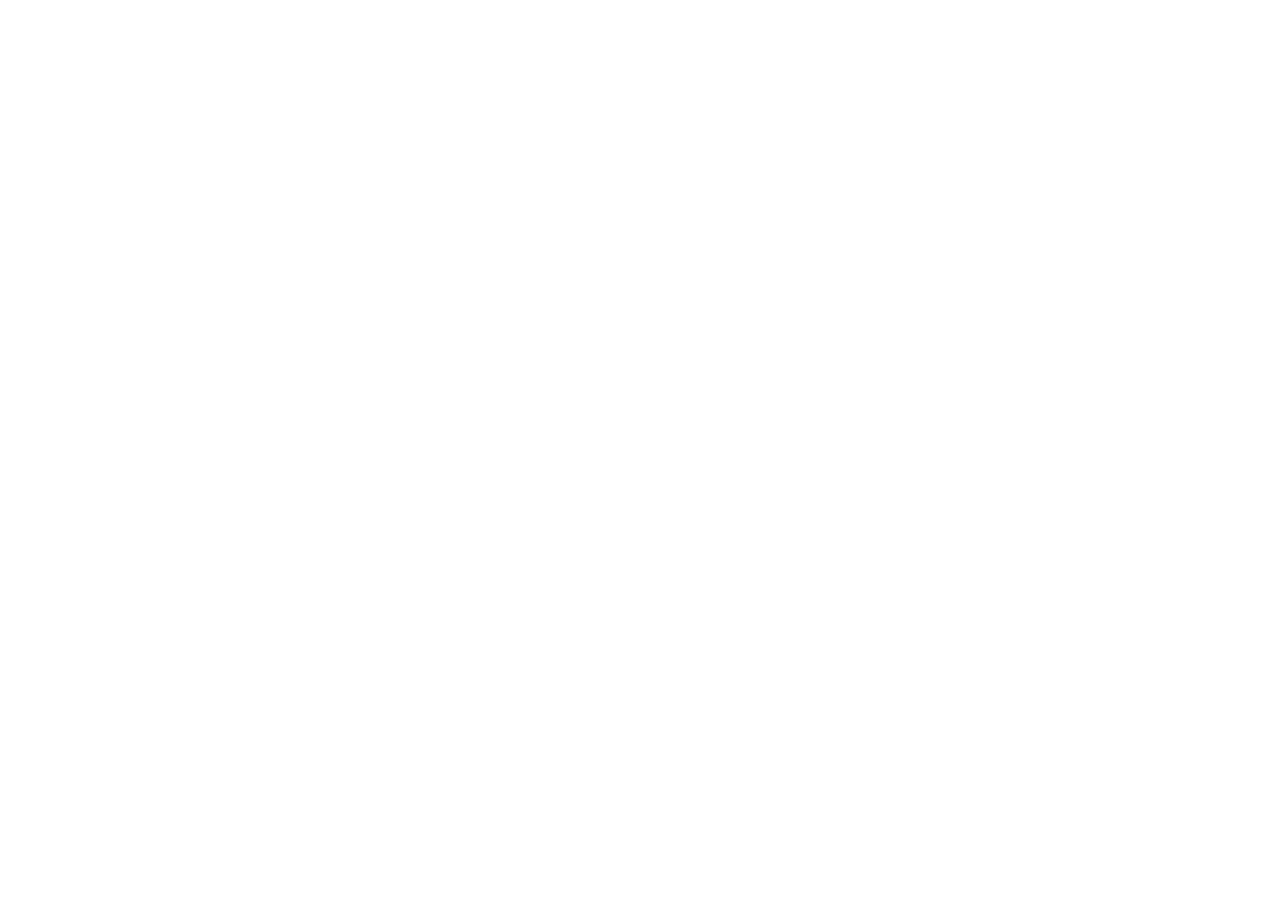
==== controle/index.html @ 3ed5cd14 "anim_2d.11" ====
<!DOCTYPE html>
<html lang="en">
<head>
    <meta charset="UTF-8">
    <meta http-equiv="X-UA-Compatible" content="IE=edge">
    <meta name="viewport" content="width=device-width, initial-scale=1.0">
    <title>Fundo animado</title>
    <link rel="stylesheet" href="style.css">
</head>
<body>
    <div class="fundo">
        <div class="controle">
            <div class="analogico-direito"></div>
            <div class="analogico-esquerdo"></div>
            <div class="setas"></div>
            <div class="bola"></div>
            <div class="x"></div>
            <div class="quadrado"></div>
            <div class="triangulo"></div>
            <div class="r"></div>
            <div class="l"></div>
        </div>
    </div>
</body>

</html>
---- controle/style.css ----
* {
    padding: 0;
    margin: 0;
    box-sizing: border-box;
}
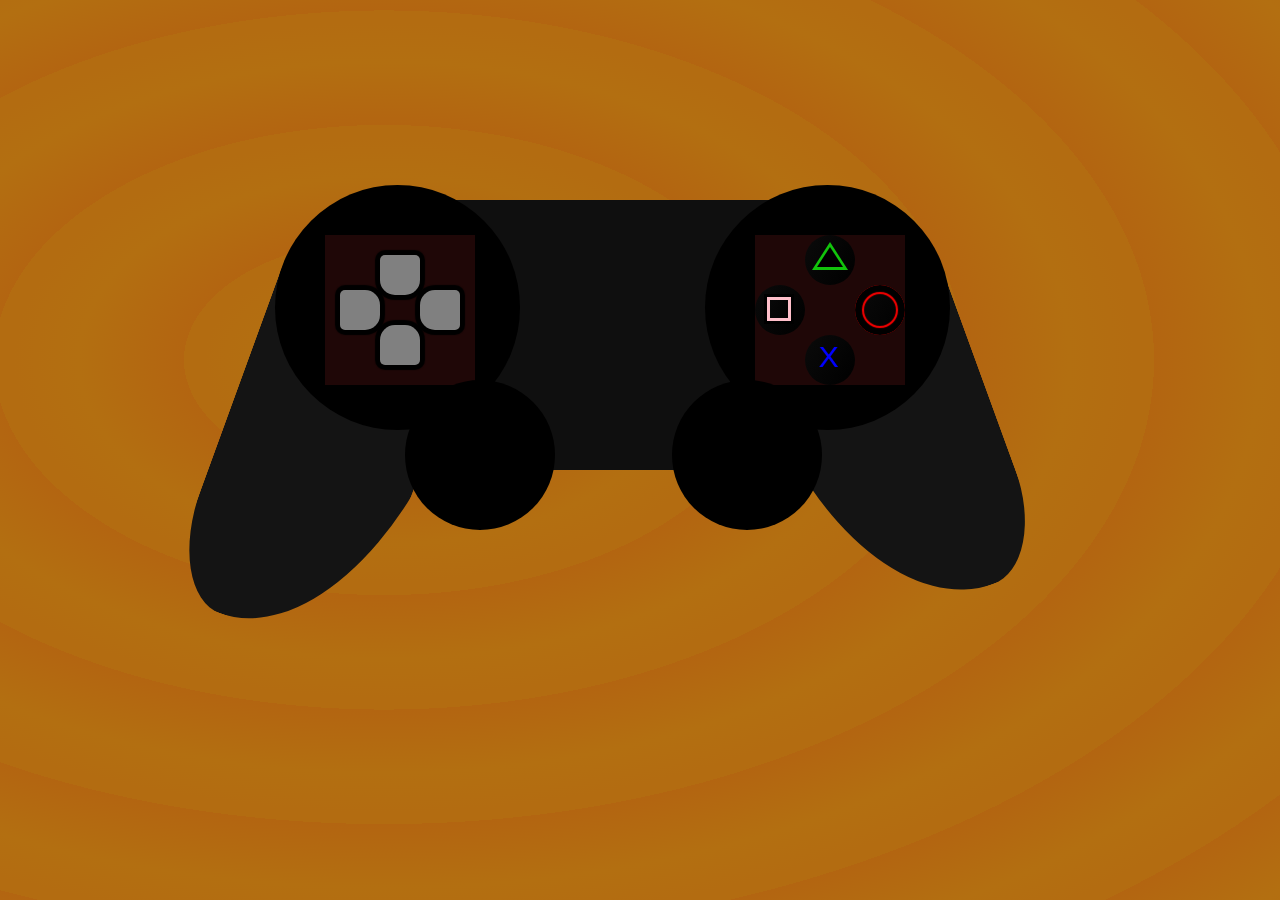
==== commit 4b935289: "anim_2d.12" ====
--- a/controle/index.html
+++ b/controle/index.html
@@ -10,15 +10,32 @@
 <body>
     <div class="fundo">
         <div class="controle">
-            <div class="analogico-direito"></div>
-            <div class="analogico-esquerdo"></div>
-            <div class="setas"></div>
-            <div class="bola"></div>
-            <div class="x"></div>
-            <div class="quadrado"></div>
-            <div class="triangulo"></div>
-            <div class="r"></div>
-            <div class="l"></div>
+            <div class="container-analogico">
+                <div class="analogico-direito"></div>
+                <div class="analogico-esquerdo"></div>
+            </div>
+            <div class="container-setas">
+            <div class="setas">
+                <div class="esquerda"></div>
+                <div class="direita"></div>
+                <div class="cima"></div>
+                <div class="baixo"></div>
+            </div>
+            </div>
+            <div class="container-botoes">
+                <div class="botoes">
+                    <div class="bola"></div>
+                    <div class="x"></div>
+                    <div class="quadrado"></div>
+                    <div class="triangulo"></div>
+                </div>
+                
+            </div>
+            <div class="container-rl">
+                <div class="r"></div>
+                <div class="l"></div>
+            </div>
+            
         </div>
     </div>
 </body>
--- a/controle/style.css
+++ b/controle/style.css
@@ -3,4 +3,227 @@
     padding: 0;
     margin: 0;
     box-sizing: border-box;
+}
+
+.fundo {
+    display: flex;
+    
+    width: 100vw;
+    height: 100vh;
+    background: repeating-radial-gradient(farthest-corner at 30% 40%,rgb(179, 101, 17)10px, rgb(179, 111, 17) 115px, rgb(179, 108, 17)180px, rgb(179, 108, 17) 200px);
+}
+
+.controle {
+    position: absolute;
+    top: 200px;
+    left: 290px;
+    width: 640px;
+    height: 270px;
+    border-radius: 25%;
+    background: rgb(15, 15, 15);
+}
+
+.controle::before {
+    content: "";
+    position: absolute;
+    top: 60px;
+    left: -68px;
+    border-left: 200px solid rgb(20, 20, 20);
+    border-radius: 70% 50% 500% 200%;
+    transform: rotate(20deg);
+    width: 10px;
+    height: 380px;
+}
+
+.controle::after {
+    content: "";
+    position: absolute;
+    top: 60px;
+    left: 496px;
+    border-right: 200px solid rgb(20, 20, 20);
+    border-radius: 70% 50% 200% 500%;
+    transform: rotate(-20deg);
+    width: 10px;
+    height: 350px;
+}
+
+.container-analogico {
+    position: absolute;
+    top: 180px;
+    left: 115px;
+    width: 150px;
+    height: 150px;
+    border-radius: 50%;
+    background: black;
+    z-index: 10;
+
+}
+
+.container-analogico::before {
+    content: "";
+    position: absolute;
+    left: 178%;
+    width: 150px;
+    height: 150px;
+    border-radius: 50%;
+    background: black;
+    z-index: 10;
+
+}
+
+.container-setas {
+    position: absolute;
+    top: -15px;
+    left: -15px;
+    width: 245px;
+    height: 245px;
+    border-radius: 50%;
+    background: black;
+    z-index: 5;
+}
+
+.container-botoes {
+    position: absolute;
+    top: -15px;
+    left: 415px;
+    width: 245px;
+    height: 245px;
+    border-radius: 50%;
+    background: black;
+    z-index: 5;
+}
+
+.setas {
+    position: absolute;
+    display: flex;
+    justify-content: center;
+    align-items: center;
+    top: 50px;
+    left: 50px;
+    width: 150px;
+    height: 150px;
+    background: rgb(31, 7, 7);
+}
+
+.setas div{
+    position: absolute;
+    
+    width: 40px;
+    height: 40px;
+    border-radius: 5px 5px 15px 15px;
+
+    box-shadow: 0 0 1px 5px black;
+    background: gray;
+    z-index: 10;
+}
+
+.setas .esquerda {    
+    left: 15px;
+    transform: rotate(270deg);
+}
+
+.setas .cima {
+    top: 20px;
+    transform: rotate(0);
+}
+
+.setas .baixo {
+    
+    top: 90px;
+    transform: rotate(180deg);
+}
+
+.setas .direita {
+    left: 95px;
+    transform: rotate(90deg);
+}
+
+.botoes {
+    position: absolute;
+    display: flex;
+    justify-content: center;
+    align-items: center;
+    top: 50px;
+    left: 50px;
+    width: 150px;
+    height: 150px;
+    background: rgb(31, 7, 7);
+}
+
+.botoes div {
+    position: absolute;
+    width: 50px;
+    height: 50px;
+    border-radius: 50%;
+    background: linear-gradient(120deg, rgb(10, 10, 10),rgb(0, 0, 0));
+}
+
+.botoes .bola {    
+    left: 100px;
+}
+
+.bola::after {
+    content: "";
+    position: absolute;
+    width: 100%;
+    height: 100%;
+    border-radius: 50%;
+    box-shadow: 0 0 1px 7px inset, 0 0 1px 9px inset red;
+}
+
+.botoes .x {
+    top: 100px;
+}
+
+.x::after {
+    content: "X";
+    position: absolute;
+    top: 5px;
+    left: 14px;
+    font-size: 30px;
+    font-family:Verdana, Geneva, Tahoma, sans-serif;
+    color: blue;
+}
+
+.botoes .quadrado {
+    left: 0;
+}
+
+.quadrado::after {
+    content: "";
+    position: absolute;
+    top: 9px;
+    left: 9px;
+    width: 60%;
+    height: 60%;
+    background: linear-gradient(120deg, rgb(10, 10, 10),rgb(0, 0, 0));
+    box-shadow:0 0 0 3px inset black, 0 0 0 6px inset pink;
+}
+
+.botoes .triangulo {
+    top: 0;
+}
+
+.triangulo::after {
+    content: "";
+    position: absolute;   
+    top: 7px;
+    left: 7px;
+    border-left: 18px solid transparent;
+    border-right: 18px solid transparent; 
+    border-bottom: 28px solid rgb(18, 196, 12);   
+    box-shadow: 0 0 1px 7px inset, 0 0 1px 9px inset red;
+}
+
+.triangulo:before {
+    position:absolute;
+    content:"";
+    top: 7px;
+    left: 7px;
+    margin-top:5.2px;
+    margin-left:5px;
+    border-left: 13px solid transparent;
+    border-right: 13px solid transparent;
+    border-bottom: 20px solid rgb(0, 0, 0);
+    z-index: 10;
 }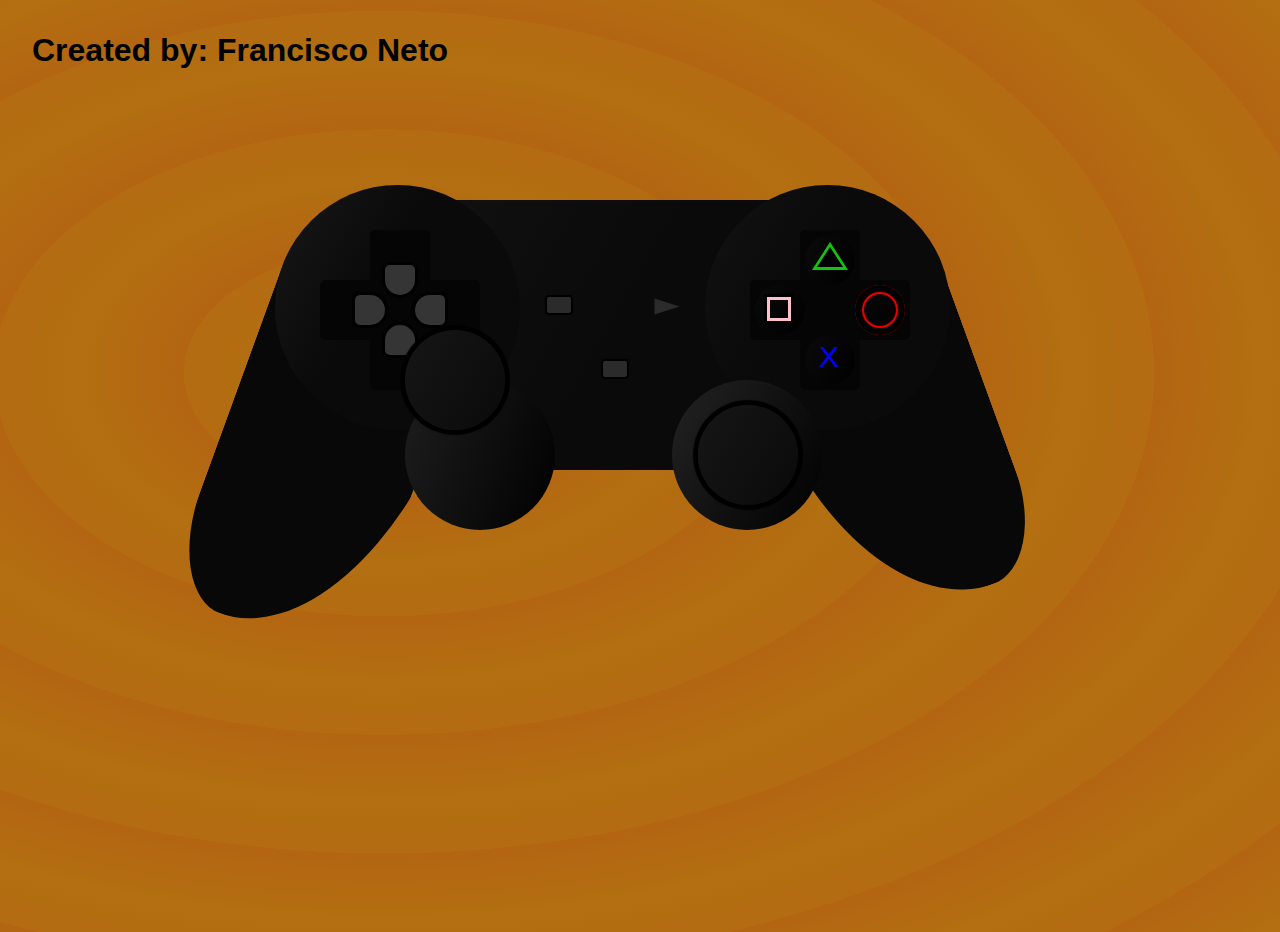
==== commit 83eaa802: "anim_2d.13" ====
--- a/controle/index.html
+++ b/controle/index.html
@@ -8,11 +8,11 @@
     <link rel="stylesheet" href="style.css">
 </head>
 <body>
-    <div class="fundo">
+    <h1>Created by: Francisco Neto</h1>
         <div class="controle">
-            <div class="container-analogico">
-                <div class="analogico-direito"></div>
-                <div class="analogico-esquerdo"></div>
+            <div id="cont-an" class="container-analogico">
+                <div id="an-dir" class="analogico-direito"></div>
+                <div id="an-esq" class="analogico-esquerdo"></div>
             </div>
             <div class="container-setas">
             <div class="setas">
@@ -20,6 +20,10 @@
                 <div class="direita"></div>
                 <div class="cima"></div>
                 <div class="baixo"></div>
+            </div>
+            <div class="meio">
+                <div class="select-analog"></div>
+                <div class="start"></div>
             </div>
             </div>
             <div class="container-botoes">
@@ -37,7 +41,36 @@
             </div>
             
         </div>
-    </div>
 </body>
+<script>
+    var root = document.documentElement;
+    const contAn = document.getElementById("cont-an");
+    const analogicoEsquerdo = document.getElementById("an-esq");
+    const analogicoDireito = document.getElementById("an-dir");
+
+    analogicoEsquerdo.addEventListener("mousemove", evento => {
+        let x = evento.clientX / innerWidth;
+        let y = evento.clientY / innerHeight;
+
+        x *= x * (x + 1.5) * 15;
+        y *= y * 15;
+
+        root.style.setProperty("--mouse-x", x);
+        root.style.setProperty("--mouse-y", y);
+
+    })
+
+    analogicoDireito.addEventListener("mousemove", evento2 => {
+        let x = evento2.clientX / innerWidth;
+        let y = evento2.clientY / innerHeight;
+
+        x *= x * (x + 1.5) * 15;
+        y *= y * 15;
+
+        root.style.setProperty("--mouse-x", x);
+        root.style.setProperty("--mouse-y", y);
+
+    })
+</script>
 
 </html>--- a/controle/style.css
+++ b/controle/style.css
@@ -5,30 +5,57 @@
     box-sizing: border-box;
 }
 
-.fundo {
-    display: flex;
-    
+h1 {
+    font-family: 'Lucida Sans', 'Lucida Sans Regular', 'Lucida Grande', 'Lucida Sans Unicode', Geneva, Verdana, sans-serif;
+    margin: 2rem 2rem 0.5rem 2rem;
+}
+
+h2 {
+    font-family: 'Lucida Sans', 'Lucida Sans Regular', 'Lucida Grande', 'Lucida Sans Unicode', Geneva, Verdana, sans-serif;
+    margin: 1rem 2rem 0.5rem 2rem;
+}
+
+.controls {
+    font-family: 'Lucida Sans', 'Lucida Sans Regular', 'Lucida Grande', 'Lucida Sans Unicode', Geneva, Verdana, sans-serif;
+    display: inline-block;
+    min-width: 25rem;
+    min-height: 2.5rem;
+    margin: 0 2rem 1rem 2rem;
+    background: chartreuse;
+}
+
+.controls input {
+    width: 2rem;
+    height: 1.5rem;
+    margin: 0.5rem 0.5rem 1rem 0.5rem;
+}
+
+body {
     width: 100vw;
     height: 100vh;
     background: repeating-radial-gradient(farthest-corner at 30% 40%,rgb(179, 101, 17)10px, rgb(179, 111, 17) 115px, rgb(179, 108, 17)180px, rgb(179, 108, 17) 200px);
 }
 
 .controle {
+    display: flex;
     position: absolute;
     top: 200px;
     left: 290px;
     width: 640px;
     height: 270px;
     border-radius: 25%;
-    background: rgb(15, 15, 15);
+    background: linear-gradient(120deg,rgb(15, 15, 15) 25%, rgb(10, 10, 10)50%);
+
 }
 
 .controle::before {
+    display: flex;
+
     content: "";
     position: absolute;
     top: 60px;
     left: -68px;
-    border-left: 200px solid rgb(20, 20, 20);
+    border-left: 200px solid rgb(8, 8, 8);
     border-radius: 70% 50% 500% 200%;
     transform: rotate(20deg);
     width: 10px;
@@ -36,11 +63,13 @@
 }
 
 .controle::after {
+    display: flex;
+
     content: "";
     position: absolute;
     top: 60px;
     left: 496px;
-    border-right: 200px solid rgb(20, 20, 20);
+    border-right: 200px solid rgb(8, 8, 8);
     border-radius: 70% 50% 200% 500%;
     transform: rotate(-20deg);
     width: 10px;
@@ -48,52 +77,88 @@
 }
 
 .container-analogico {
+    display: flex;
+
     position: absolute;
     top: 180px;
     left: 115px;
     width: 150px;
     height: 150px;
     border-radius: 50%;
-    background: black;
+    background: linear-gradient(110deg, rgb(31, 30, 30), black);
     z-index: 10;
 
 }
 
 .container-analogico::before {
+
     content: "";
     position: absolute;
     left: 178%;
     width: 150px;
     height: 150px;
     border-radius: 50%;
-    background: black;
-    z-index: 10;
-
+    background: linear-gradient(120deg, rgb(36, 35, 35), black);
+    z-index: 10;
+}
+
+.analogico-direito {
+
+    position: absolute;
+    left: 195%;
+    top: 50%;
+    transform: translateY(-50%);
+    width: 100px;
+    height: 100px;
+    border-radius: 50%;
+    background: linear-gradient(120deg, rgb(22, 22, 22), rgb(10, 10, 10));
+    box-shadow: 0 0 1px 5px black;
+    z-index: 10;
+}
+
+.analogico-esquerdo {
+
+    position: absolute;
+    left: calc(var(--mouse-x) * 0.66rem);
+    top: calc(var(--mouse-y) * 0.66rem);
+    transform: translateY(-50%);
+    width: 100px;
+    height: 100px;
+    border-radius: 50%;
+    background: linear-gradient(120deg, rgb(22, 22, 22), rgb(10, 10, 10));
+    box-shadow: 0 0 1px 5px black;
+    z-index: 10;
 }
 
 .container-setas {
+    display: flex;
+
     position: absolute;
     top: -15px;
     left: -15px;
     width: 245px;
     height: 245px;
     border-radius: 50%;
-    background: black;
+    background: linear-gradient(120deg, rgb(22, 22, 22)5%, rgb(15, 15, 15) 25%, rgb(10, 10, 10)40%);
     z-index: 5;
 }
 
 .container-botoes {
+    display: flex;
+
     position: absolute;
     top: -15px;
     left: 415px;
     width: 245px;
     height: 245px;
     border-radius: 50%;
-    background: black;
+    background: linear-gradient(120deg, rgb(22, 22, 22)5%, rgb(15, 15, 15) 15%, rgb(10, 10, 10)40%);
     z-index: 5;
 }
 
 .setas {
+    display: flex;
+
     position: absolute;
     display: flex;
     justify-content: center;
@@ -102,28 +167,50 @@
     left: 50px;
     width: 150px;
     height: 150px;
-    background: rgb(31, 7, 7);
+}
+
+
+.setas::before {
+    content: "";
+    position: absolute;
+    width: 60px;
+    height: 160px;
+    border-radius: 5px;
+    background: rgb(5, 5, 5);
+}
+
+.setas::after {
+    content: "";
+    position: absolute;
+    width: 60px;
+    height: 160px;
+    border-radius: 5px;
+    transform: rotate(90deg);
+    background: rgb(5, 5, 5);
 }
 
 .setas div{
+    display: flex;
+
     position: absolute;
     
-    width: 40px;
-    height: 40px;
+    width: 30px;
+    height: 30px;
     border-radius: 5px 5px 15px 15px;
 
-    box-shadow: 0 0 1px 5px black;
-    background: gray;
+    box-shadow: 0 0 1px 3px black;
+    background: rgb(53, 53, 53);
     z-index: 10;
 }
 
 .setas .esquerda {    
-    left: 15px;
+    left: 30px;
     transform: rotate(270deg);
+
 }
 
 .setas .cima {
-    top: 20px;
+    top: 30px;
     transform: rotate(0);
 }
 
@@ -134,11 +221,13 @@
 }
 
 .setas .direita {
-    left: 95px;
+    left: 90px;
     transform: rotate(90deg);
 }
 
 .botoes {
+    display: flex;
+
     position: absolute;
     display: flex;
     justify-content: center;
@@ -147,15 +236,35 @@
     left: 50px;
     width: 150px;
     height: 150px;
-    background: rgb(31, 7, 7);
+}
+
+.botoes::before {
+    content: "";
+    position: absolute;
+    width: 60px;
+    height: 160px;
+    border-radius: 5px;
+    background: rgb(5, 5, 5);
+}
+
+.botoes::after {
+    content: "";
+    position: absolute;
+    width: 60px;
+    height: 160px;
+    border-radius: 5px;
+    transform: rotate(90deg);
+    background: rgb(5, 5, 5);
 }
 
 .botoes div {
+
     position: absolute;
     width: 50px;
     height: 50px;
     border-radius: 50%;
     background: linear-gradient(120deg, rgb(10, 10, 10),rgb(0, 0, 0));
+    z-index: 20;
 }
 
 .botoes .bola {    
@@ -226,4 +335,41 @@
     border-right: 13px solid transparent;
     border-bottom: 20px solid rgb(0, 0, 0);
     z-index: 10;
+}
+
+.select-analog {
+    position: absolute;
+    top: 7rem;
+    left: 17rem;
+    width: 1.5rem;
+    height: 1rem;
+    background: rgb(44, 43, 43);
+    border-radius: 2px;
+    box-shadow: 0 0 1px 2px black;
+}
+
+.select-analog::before {
+    content: "";
+    position: absolute;
+    top: 4rem;
+    left: 3.5rem;
+    width: 1.5rem;
+    height: 1rem;
+    background: rgb(44, 43, 43);
+    border-radius: 2px;
+    box-shadow: 0 0 1px 2px black;
+    z-index: 100;
+}
+
+.select-analog::after {
+    content: "";
+    position: absolute;
+    top: -0.2rem;
+    left: 7rem;
+    border-left: 8px solid transparent;
+    border-right: 8px solid transparent;
+    border-bottom: 25px solid rgb(44, 43, 43);
+    transform: rotate(90deg);
+    width: 0;
+    height: 0;
 }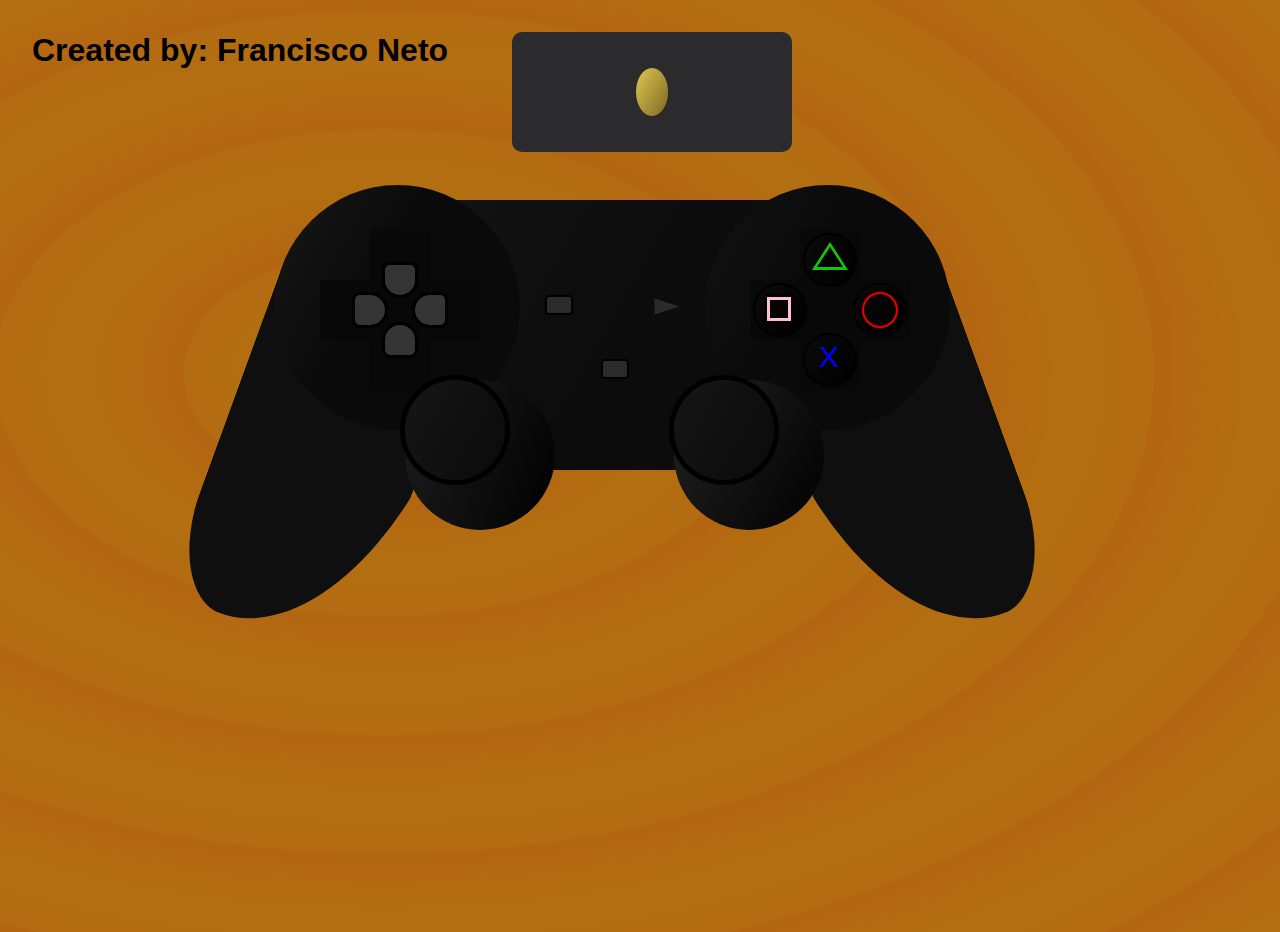
==== commit 1fe6dcb2: "anim_2d.14" ====
--- a/controle/index.html
+++ b/controle/index.html
@@ -9,10 +9,16 @@
 </head>
 <body>
     <h1>Created by: Francisco Neto</h1>
+
+    <div class="tela">
+        <div id="egg" class="boneco"></div>
+    </div>
         <div class="controle">
-            <div id="cont-an" class="container-analogico">
+            <div id="cont-esq" class="container-analogico-esq">
+                <div id="an-esq" class="analogico-esquerdo"></div>
+            </div>
+            <div id="cont-dir" class="container-analogico-dir">
                 <div id="an-dir" class="analogico-direito"></div>
-                <div id="an-esq" class="analogico-esquerdo"></div>
             </div>
             <div class="container-setas">
             <div class="setas">
@@ -44,31 +50,32 @@
 </body>
 <script>
     var root = document.documentElement;
-    const contAn = document.getElementById("cont-an");
     const analogicoEsquerdo = document.getElementById("an-esq");
     const analogicoDireito = document.getElementById("an-dir");
+    let egg = document.getElementById("egg");
 
     analogicoEsquerdo.addEventListener("mousemove", evento => {
-        let x = evento.clientX / innerWidth;
-        let y = evento.clientY / innerHeight;
+        let x = evento.offsetX / innerWidth;
+        let y = evento.offsetY / innerHeight;
 
-        x *= x * (x + 1.5) * 15;
-        y *= y * 15;
+        x *=  40;
+        y *=  30;
 
-        root.style.setProperty("--mouse-x", x);
-        root.style.setProperty("--mouse-y", y);
+        root.style.setProperty("--mouse-esq-x", x);
+        root.style.setProperty("--mouse-esq-y", y);
 
     })
 
     analogicoDireito.addEventListener("mousemove", evento2 => {
-        let x = evento2.clientX / innerWidth;
-        let y = evento2.clientY / innerHeight;
+        let x = evento2.offsetX  / innerWidth;
+        let y = evento2.offsetY / innerHeight;
 
-        x *= x * (x + 1.5) * 15;
-        y *= y * 15;
+        x *= 40;
+        y *= 30;
 
-        root.style.setProperty("--mouse-x", x);
-        root.style.setProperty("--mouse-y", y);
+
+        root.style.setProperty("--mouse-dir-x", x);
+        root.style.setProperty("--mouse-dir-y", y);
 
     })
 </script>
--- a/controle/style.css
+++ b/controle/style.css
@@ -7,6 +7,7 @@
 
 h1 {
     font-family: 'Lucida Sans', 'Lucida Sans Regular', 'Lucida Grande', 'Lucida Sans Unicode', Geneva, Verdana, sans-serif;
+    font-size: 2rem;
     margin: 2rem 2rem 0.5rem 2rem;
 }
 
@@ -15,19 +16,31 @@
     margin: 1rem 2rem 0.5rem 2rem;
 }
 
-.controls {
-    font-family: 'Lucida Sans', 'Lucida Sans Regular', 'Lucida Grande', 'Lucida Sans Unicode', Geneva, Verdana, sans-serif;
-    display: inline-block;
-    min-width: 25rem;
-    min-height: 2.5rem;
-    margin: 0 2rem 1rem 2rem;
-    background: chartreuse;
-}
-
-.controls input {
-    width: 2rem;
-    height: 1.5rem;
-    margin: 0.5rem 0.5rem 1rem 0.5rem;
+.tela {
+    display: flex;
+    position: absolute;
+    justify-content: center;
+    align-items: center;
+    top: 2rem;
+    left: 32rem;
+    width: 280px;
+    height: 120px;
+    border-radius: 10px;
+    background-color: rgb(43, 43, 46);
+}
+
+.boneco {
+    display: flex;
+    position: absolute;
+    width: 2em;
+    height: 3em;
+    border-radius: 50%;
+    background: linear-gradient(120deg, rgb(221, 200, 84), rgb(128, 105, 33));
+}
+
+#egg {
+    left: calc(var(--mouse-dir-x) * 2.5rem);
+    top: calc(var(--mouse-dir-y) * 1.2rem);
 }
 
 body {
@@ -44,8 +57,7 @@
     width: 640px;
     height: 270px;
     border-radius: 25%;
-    background: linear-gradient(120deg,rgb(15, 15, 15) 25%, rgb(10, 10, 10)50%);
-
+    background: linear-gradient(120deg,rgb(17, 17, 17) 25%, rgb(12, 12, 12)50%);
 }
 
 .controle::before {
@@ -55,7 +67,7 @@
     position: absolute;
     top: 60px;
     left: -68px;
-    border-left: 200px solid rgb(8, 8, 8);
+    border-left: 200px solid rgb(15, 15, 15);
     border-radius: 70% 50% 500% 200%;
     transform: rotate(20deg);
     width: 10px;
@@ -68,15 +80,15 @@
     content: "";
     position: absolute;
     top: 60px;
-    left: 496px;
-    border-right: 200px solid rgb(8, 8, 8);
+    left: 502px;
+    border-right: 200px solid rgb(15, 15, 15);
     border-radius: 70% 50% 200% 500%;
     transform: rotate(-20deg);
     width: 10px;
-    height: 350px;
-}
-
-.container-analogico {
+    height: 380px;
+}
+
+.container-analogico-esq {
     display: flex;
 
     position: absolute;
@@ -90,11 +102,12 @@
 
 }
 
-.container-analogico::before {
-
-    content: "";
-    position: absolute;
-    left: 178%;
+.container-analogico-dir{
+
+    content: "";
+    position: absolute;
+    top: 180px;
+    left: 24rem;
     width: 150px;
     height: 150px;
     border-radius: 50%;
@@ -105,9 +118,8 @@
 .analogico-direito {
 
     position: absolute;
-    left: 195%;
-    top: 50%;
-    transform: translateY(-50%);
+    left: calc(var(--mouse-dir-x) * 1rem);
+    top: calc(var(--mouse-dir-y) * 1rem);
     width: 100px;
     height: 100px;
     border-radius: 50%;
@@ -119,9 +131,8 @@
 .analogico-esquerdo {
 
     position: absolute;
-    left: calc(var(--mouse-x) * 0.66rem);
-    top: calc(var(--mouse-y) * 0.66rem);
-    transform: translateY(-50%);
+    left: calc(var(--mouse-esq-x) * 1rem);
+    top: calc(var(--mouse-esq-y) * 1rem);
     width: 100px;
     height: 100px;
     border-radius: 50%;
@@ -176,7 +187,7 @@
     width: 60px;
     height: 160px;
     border-radius: 5px;
-    background: rgb(5, 5, 5);
+    background: rgb(8, 8, 8);
 }
 
 .setas::after {
@@ -186,7 +197,7 @@
     height: 160px;
     border-radius: 5px;
     transform: rotate(90deg);
-    background: rgb(5, 5, 5);
+    background: rgb(8, 8, 8);
 }
 
 .setas div{
@@ -244,7 +255,7 @@
     width: 60px;
     height: 160px;
     border-radius: 5px;
-    background: rgb(5, 5, 5);
+    background: rgb(8, 8, 8);
 }
 
 .botoes::after {
@@ -254,7 +265,7 @@
     height: 160px;
     border-radius: 5px;
     transform: rotate(90deg);
-    background: rgb(5, 5, 5);
+    background: rgb(8, 8, 8);
 }
 
 .botoes div {
@@ -264,11 +275,13 @@
     height: 50px;
     border-radius: 50%;
     background: linear-gradient(120deg, rgb(10, 10, 10),rgb(0, 0, 0));
+    box-shadow: 0 0 1px 2px black;
     z-index: 20;
 }
 
 .botoes .bola {    
     left: 100px;
+    box-shadow: 0 0 1px 7px inset black, 0 0 1px 9px inset red ;
 }
 
 .bola::after {
@@ -277,7 +290,7 @@
     width: 100%;
     height: 100%;
     border-radius: 50%;
-    box-shadow: 0 0 1px 7px inset, 0 0 1px 9px inset red;
+    box-shadow:5px 3px 3px 1px inset rgba(59, 59, 59, 0.13), 0 0 1px 1px inset black, 0 0 1px 2px black;
 }
 
 .botoes .x {
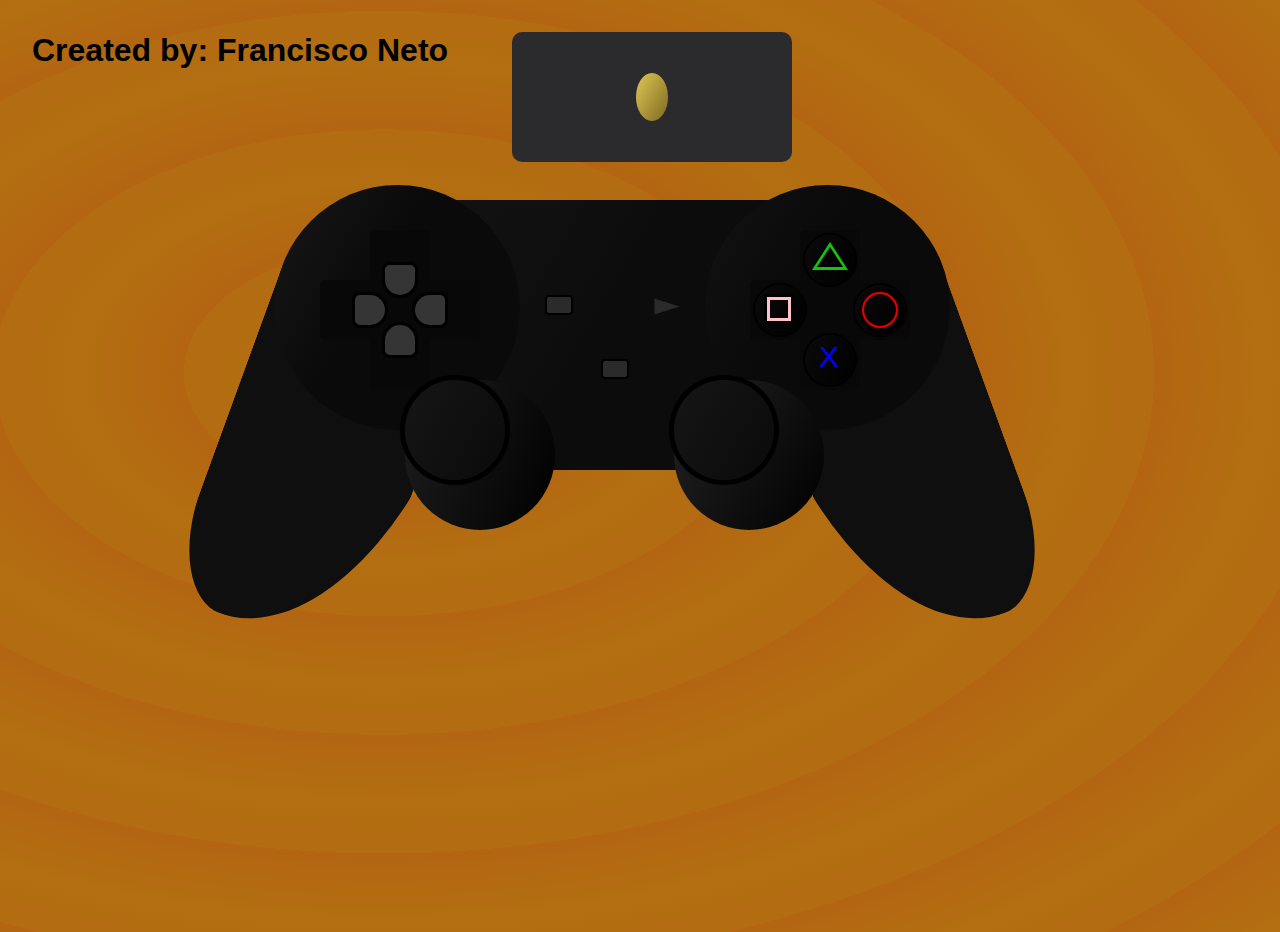
==== commit dfa76f21: "anim_2d.15" ====
--- a/controle/index.html
+++ b/controle/index.html
@@ -4,7 +4,7 @@
     <meta charset="UTF-8">
     <meta http-equiv="X-UA-Compatible" content="IE=edge">
     <meta name="viewport" content="width=device-width, initial-scale=1.0">
-    <title>Fundo animado</title>
+    <title>Controle de PS2</title>
     <link rel="stylesheet" href="style.css">
 </head>
 <body>
@@ -39,13 +39,11 @@
                     <div class="quadrado"></div>
                     <div class="triangulo"></div>
                 </div>
-                
             </div>
             <div class="container-rl">
                 <div class="r"></div>
                 <div class="l"></div>
-            </div>
-            
+            </div>     
         </div>
 </body>
 <script>
--- a/controle/style.css
+++ b/controle/style.css
@@ -9,11 +9,6 @@
     font-family: 'Lucida Sans', 'Lucida Sans Regular', 'Lucida Grande', 'Lucida Sans Unicode', Geneva, Verdana, sans-serif;
     font-size: 2rem;
     margin: 2rem 2rem 0.5rem 2rem;
-}
-
-h2 {
-    font-family: 'Lucida Sans', 'Lucida Sans Regular', 'Lucida Grande', 'Lucida Sans Unicode', Geneva, Verdana, sans-serif;
-    margin: 1rem 2rem 0.5rem 2rem;
 }
 
 .tela {
@@ -24,7 +19,7 @@
     top: 2rem;
     left: 32rem;
     width: 280px;
-    height: 120px;
+    height: 130px;
     border-radius: 10px;
     background-color: rgb(43, 43, 46);
 }
